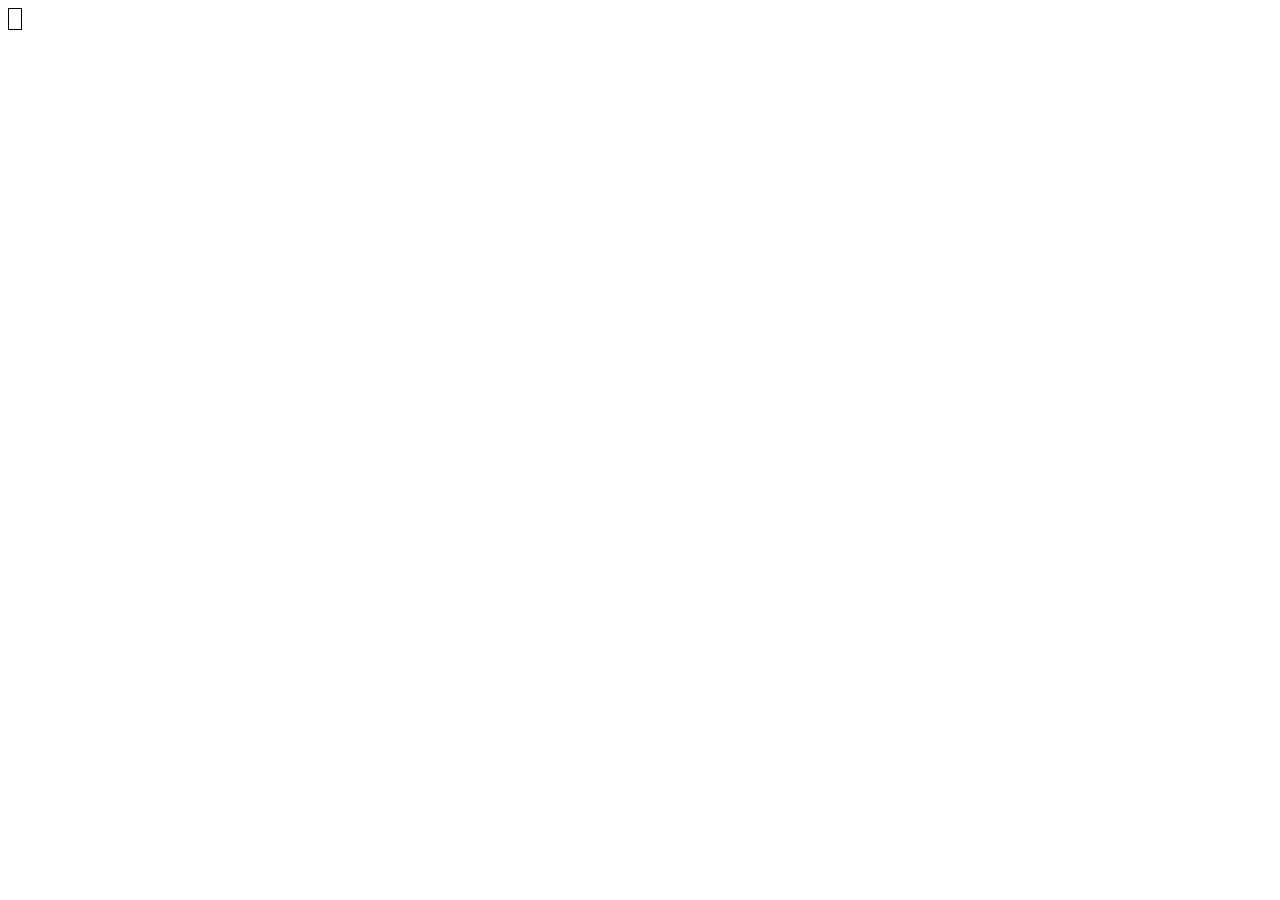
==== index.html @ dad5e781 "times tables" ====
<!DOCTYPE html>
<html lang="en">
<head>
  <meta charset="UTF-8">
  <meta name="viewport" content="width=device-width, initial-scale=1.0">
  <title>Rainbow Maths</title>
  <link rel="stylesheet" href="styles.css">
</head>
<main>
  <table id="table">
    <tr>
      <th id="title" colspan="4"></th>
    </tr>
  </table>

  <script src="script.js"></script>
</main>
</html>
---- styles.css ----
table, th, td {
    border: 1px solid black;
    border-collapse: collapse;
    padding: 6px;
    text-align: center;
}

td {
  width: 100px;
  height: 25px;
}

th {
  font-weight: bold;
  font-size: 20px;
  padding-top: 10px;
  padding-bottom: 10px;
}
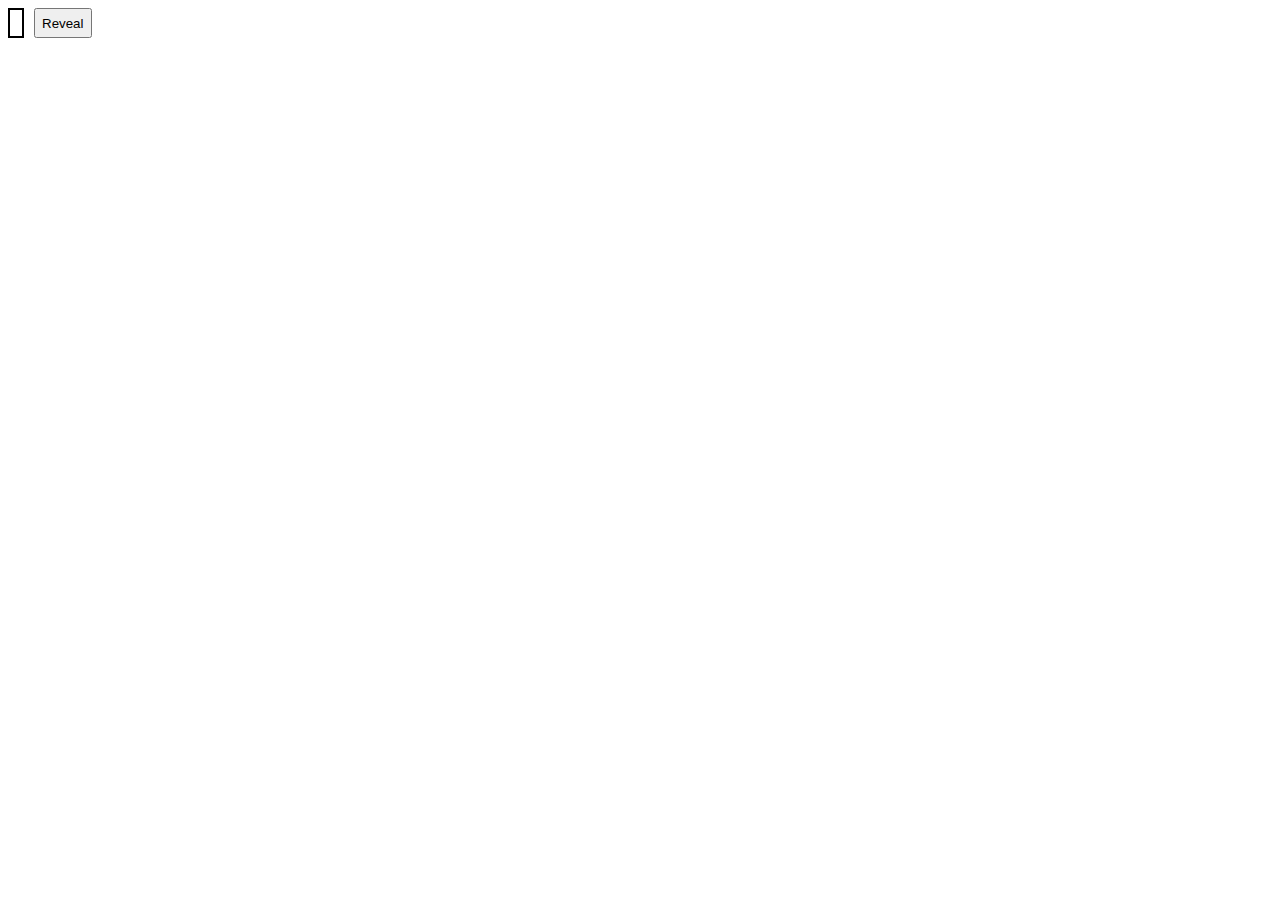
==== commit 5019eb63: "reveal button" ====
--- a/index.html
+++ b/index.html
@@ -7,12 +7,14 @@
   <link rel="stylesheet" href="styles.css">
 </head>
 <main>
-  <table id="table">
-    <tr>
-      <th id="title" colspan="4"></th>
-    </tr>
-  </table>
-
+  <div class="row">
+    <table id="table">
+      <tr>
+        <th id="title" colspan="4"></th>
+      </tr>
+    </table>
+    <button id="reveal-button">Reveal</button>
+  </div>
   <script src="script.js"></script>
 </main>
 </html>
--- a/styles.css
+++ b/styles.css
@@ -1,5 +1,5 @@
 table, th, td {
-    border: 1px solid black;
+    border: 2px solid black;
     border-collapse: collapse;
     padding: 6px;
     text-align: center;
@@ -15,4 +15,24 @@
   font-size: 20px;
   padding-top: 10px;
   padding-bottom: 10px;
-}+}
+
+.hidden {
+  display: none;
+}
+
+.row {
+  display: flex;
+  flex-direction: row;
+  height: 30px;
+  margin-bottom: auto;
+  column-gap: 10px;
+}
+
+.correct {
+  background-color: green;
+}
+
+.incorrect {
+  background-color: red;
+}
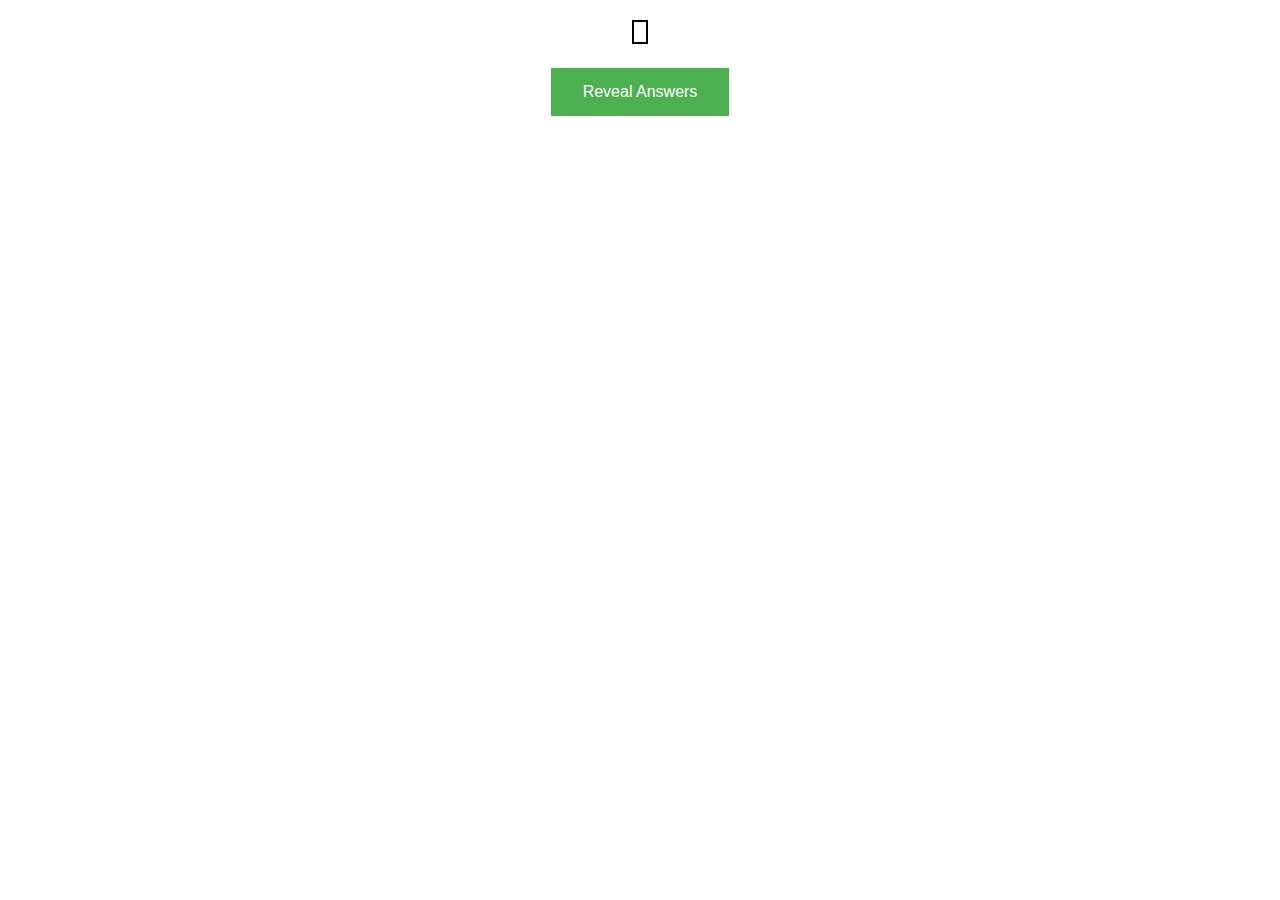
==== commit e6884fc4: "display score" ====
--- a/index.html
+++ b/index.html
@@ -7,13 +7,14 @@
   <link rel="stylesheet" href="styles.css">
 </head>
 <main>
-  <div class="row">
+  <div class="main-container">
     <table id="table">
       <tr>
         <th id="title" colspan="4"></th>
+        <th id="score" class="hidden" colspan="2"></th>
       </tr>
     </table>
-    <button id="reveal-button">Reveal</button>
+    <button id="reveal-button">Reveal Answers</button>
   </div>
   <script src="script.js"></script>
 </main>
--- a/styles.css
+++ b/styles.css
@@ -21,18 +21,32 @@
   display: none;
 }
 
-.row {
+.main-container {
   display: flex;
-  flex-direction: row;
+  flex-direction: column;
   height: 30px;
-  margin-bottom: auto;
-  column-gap: 10px;
+  row-gap: 20px;
+  align-items: center;
+  margin-top: 20px;
 }
 
 .correct {
-  background-color: green;
+  background-color: #4CAF50; /* Green */
 }
 
 .incorrect {
   background-color: red;
 }
+
+button {
+  background-color: #4CAF50; /* Green */
+  border: none;
+  color: white;
+  padding: 15px 32px;
+  text-align: center;
+  text-decoration: none;
+  display: inline-block;
+  font-size: 16px;
+  margin: 4px 2px;
+  cursor: pointer;
+}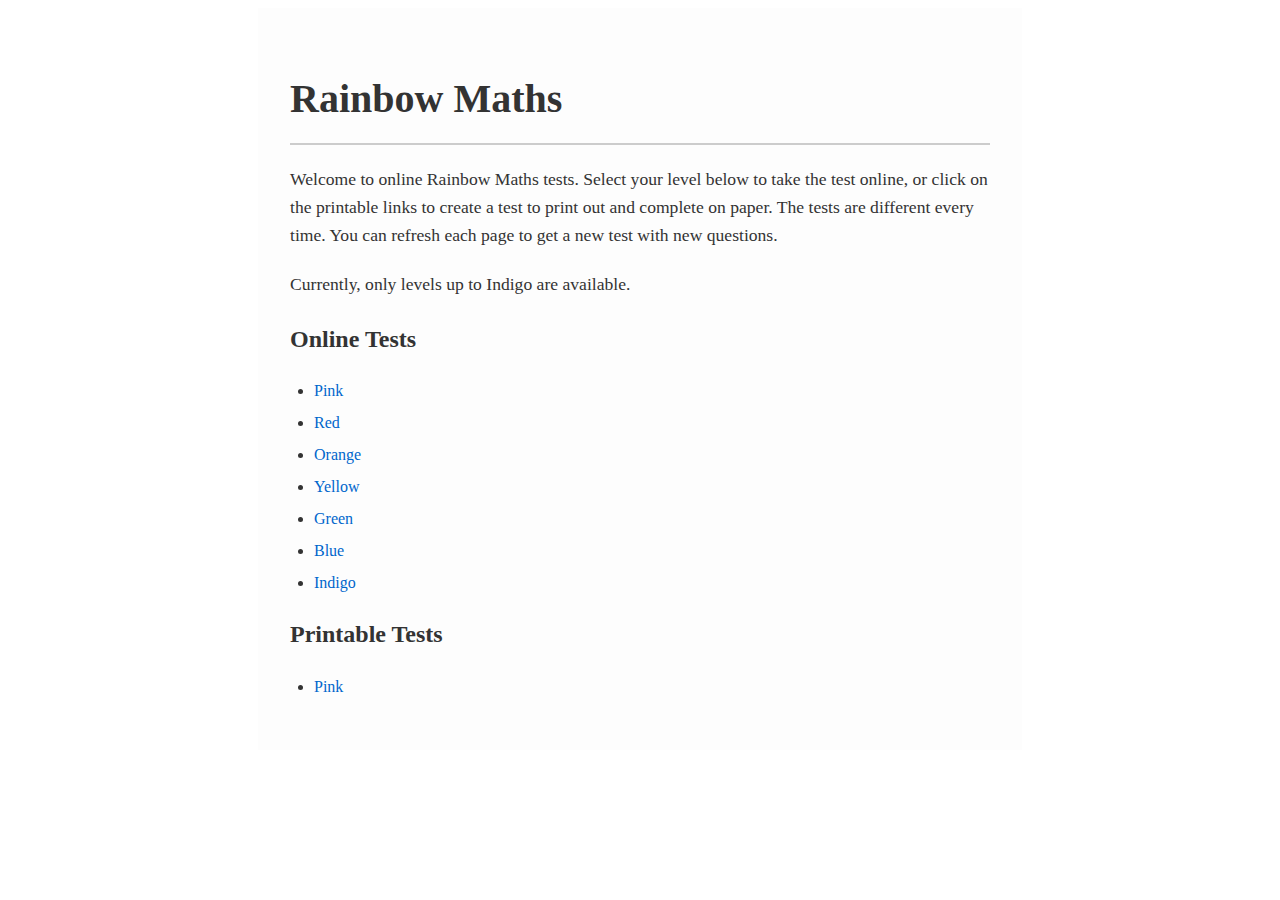
==== commit af692048: "Landing page" ====
--- a/index.html
+++ b/index.html
@@ -7,15 +7,28 @@
   <link rel="stylesheet" href="styles.css">
 </head>
 <main>
-  <div class="main-container">
-    <table id="table">
-      <tr>
-        <th id="title" colspan="4"></th>
-        <th id="score" class="hidden" colspan="2"></th>
-      </tr>
-    </table>
-    <button id="reveal-button">Reveal Answers</button>
+  <div class="main-page">
+    <h1>Rainbow Maths</h1>
+    <p>Welcome to online Rainbow Maths tests. Select your level below to take the test
+      online, or click on the printable links to create a test to print out and complete
+      on paper. The tests are different every time. You can refresh each page to get a new
+      test with new questions.
+    </p>
+    <p>Currently, only levels up to Indigo are available.</p>
+    <h2>Online Tests</h2>
+    <ul>
+      <li><a href="test.html?level=pink">Pink</a></li>
+      <li><a href="test.html?level=red">Red</a></li>
+      <li><a href="test.html?level=orange">Orange</a></li>
+      <li><a href="test.html?level=yellow">Yellow</a></li>
+      <li><a href="test.html?level=green">Green</a></li>
+      <li><a href="test.html?level=blue">Blue</a></li>
+      <li><a href="test.html?level=indigo">Indigo</a></li>
+    </ul>
+    <h2>Printable Tests</h2>
+    <ul>
+      <li><a href="test.html?level=pink">Pink</a></li>
+    </ul>
   </div>
-  <script src="script.js"></script>
 </main>
 </html>
--- a/styles.css
+++ b/styles.css
@@ -49,4 +49,50 @@
   font-size: 16px;
   margin: 4px 2px;
   cursor: pointer;
-}+}
+
+.main-page {
+  font-family: Georgia, serif;
+  background-color: #fdfdfd;
+  color: #333;
+  line-height: 1.6;
+  margin: 0;
+  padding: 2em;
+  max-width: 700px;
+  margin-left: auto;
+  margin-right: auto;
+}
+
+/* Title styling */
+h1 {
+  font-size: 2.5em;
+  margin-bottom: 0.5em;
+  border-bottom: 2px solid #ccc;
+  padding-bottom: 0.3em;
+}
+
+/* Paragraphs */
+p {
+  margin-bottom: 1.2em;
+  font-size: 1.1em;
+}
+
+/* Unordered list styling */
+ul {
+  padding-left: 1.5em;
+  margin-bottom: 1.2em;
+}
+
+ul li {
+  margin-bottom: 0.4em;
+}
+
+/* Optional: subtle link styling */
+a {
+  color: #0066cc;
+  text-decoration: none;
+}
+
+a:hover {
+  text-decoration: underline;
+}
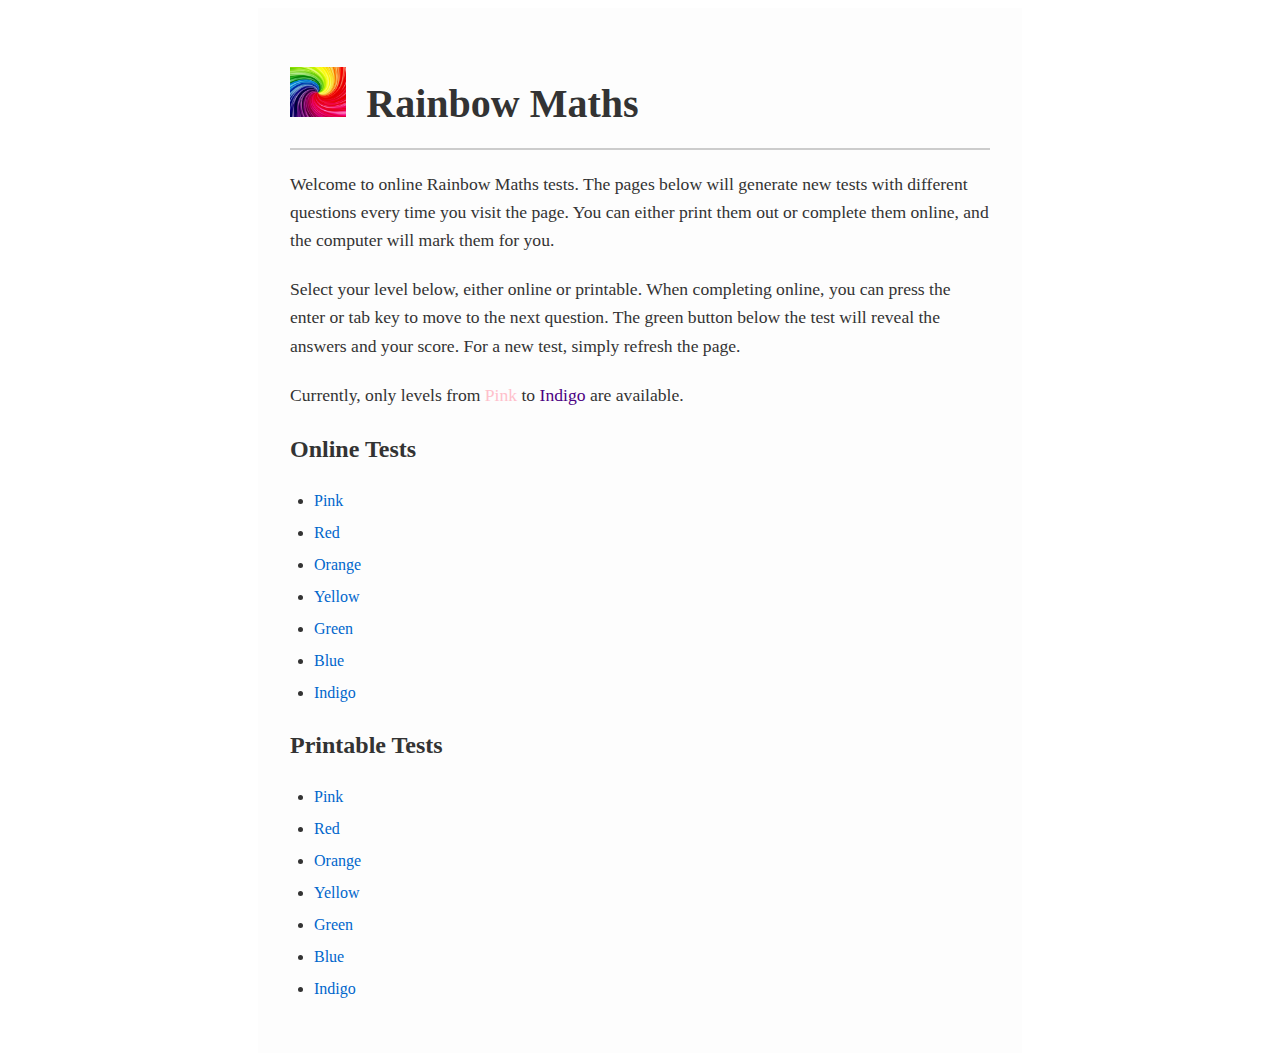
==== commit e4bfaec5: "printable" ====
--- a/index.html
+++ b/index.html
@@ -8,13 +8,19 @@
 </head>
 <main>
   <div class="main-page">
-    <h1>Rainbow Maths</h1>
-    <p>Welcome to online Rainbow Maths tests. Select your level below to take the test
-      online, or click on the printable links to create a test to print out and complete
-      on paper. The tests are different every time. You can refresh each page to get a new
-      test with new questions.
+    <h1><img height="50em" style="margin-right: 0.5em;" src="swirl.webp">Rainbow Maths</h1>
+    <p>Welcome to online Rainbow Maths tests. The pages below will generate new tests
+      with different questions every time you visit the page. You can either print them
+      out or complete them online, and the computer will mark them for you.
     </p>
-    <p>Currently, only levels up to Indigo are available.</p>
+    <p>
+      Select your level below, either online or printable. When completing online, you
+      can press the enter or tab key to move to the next question. The green button
+      below the test will reveal the answers and your score. For a new test, simply
+      refresh the page.
+    </p>
+    <p>Currently, only levels from <span style="color: pink">Pink</span> to 
+      <span style="color: indigo">Indigo</span> are available.</p>
     <h2>Online Tests</h2>
     <ul>
       <li><a href="test.html?level=pink">Pink</a></li>
@@ -27,7 +33,13 @@
     </ul>
     <h2>Printable Tests</h2>
     <ul>
-      <li><a href="test.html?level=pink">Pink</a></li>
+      <li><a href="test.html?level=pink&printable=true">Pink</a></li>
+      <li><a href="test.html?level=red&printable=true">Red</a></li>
+      <li><a href="test.html?level=orange&printable=true">Orange</a></li>
+      <li><a href="test.html?level=yellow&printable=true">Yellow</a></li>
+      <li><a href="test.html?level=green&printable=true">Green</a></li>
+      <li><a href="test.html?level=blue&printable=true">Blue</a></li>
+      <li><a href="test.html?level=indigo&printable=true">Indigo</a></li>
     </ul>
   </div>
 </main>
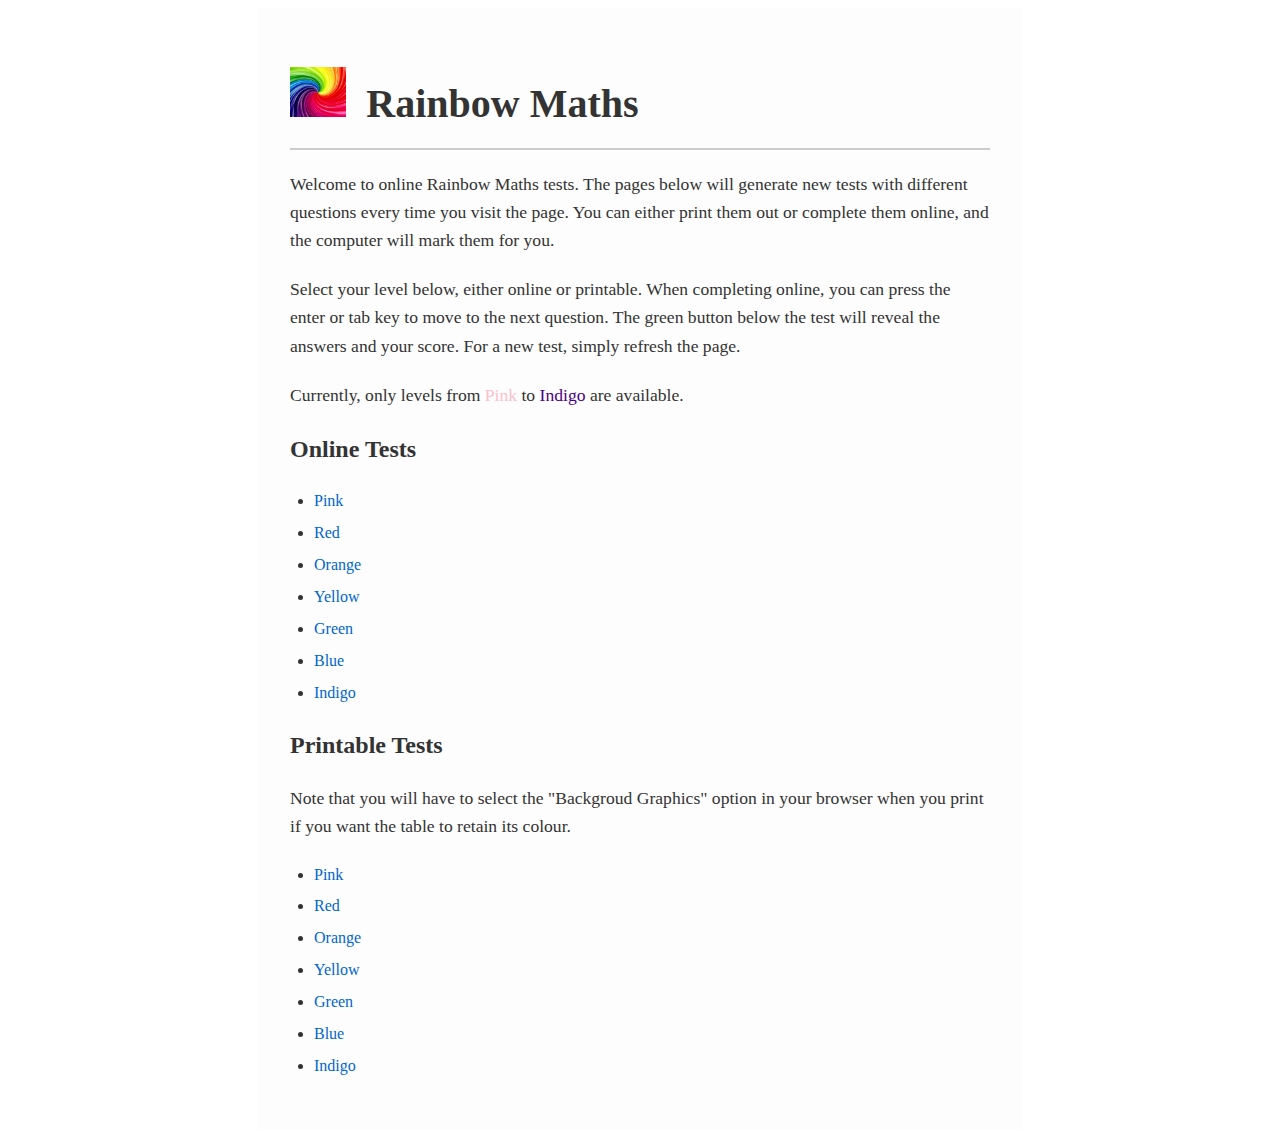
==== commit 56048ba6: "minor fixes" ====
--- a/index.html
+++ b/index.html
@@ -32,6 +32,9 @@
       <li><a href="test.html?level=indigo">Indigo</a></li>
     </ul>
     <h2>Printable Tests</h2>
+    <p>Note that you will have to select the "Backgroud Graphics" option in your browser 
+      when you print if you want the table to retain its colour.
+    </p>
     <ul>
       <li><a href="test.html?level=pink&printable=true">Pink</a></li>
       <li><a href="test.html?level=red&printable=true">Red</a></li>
